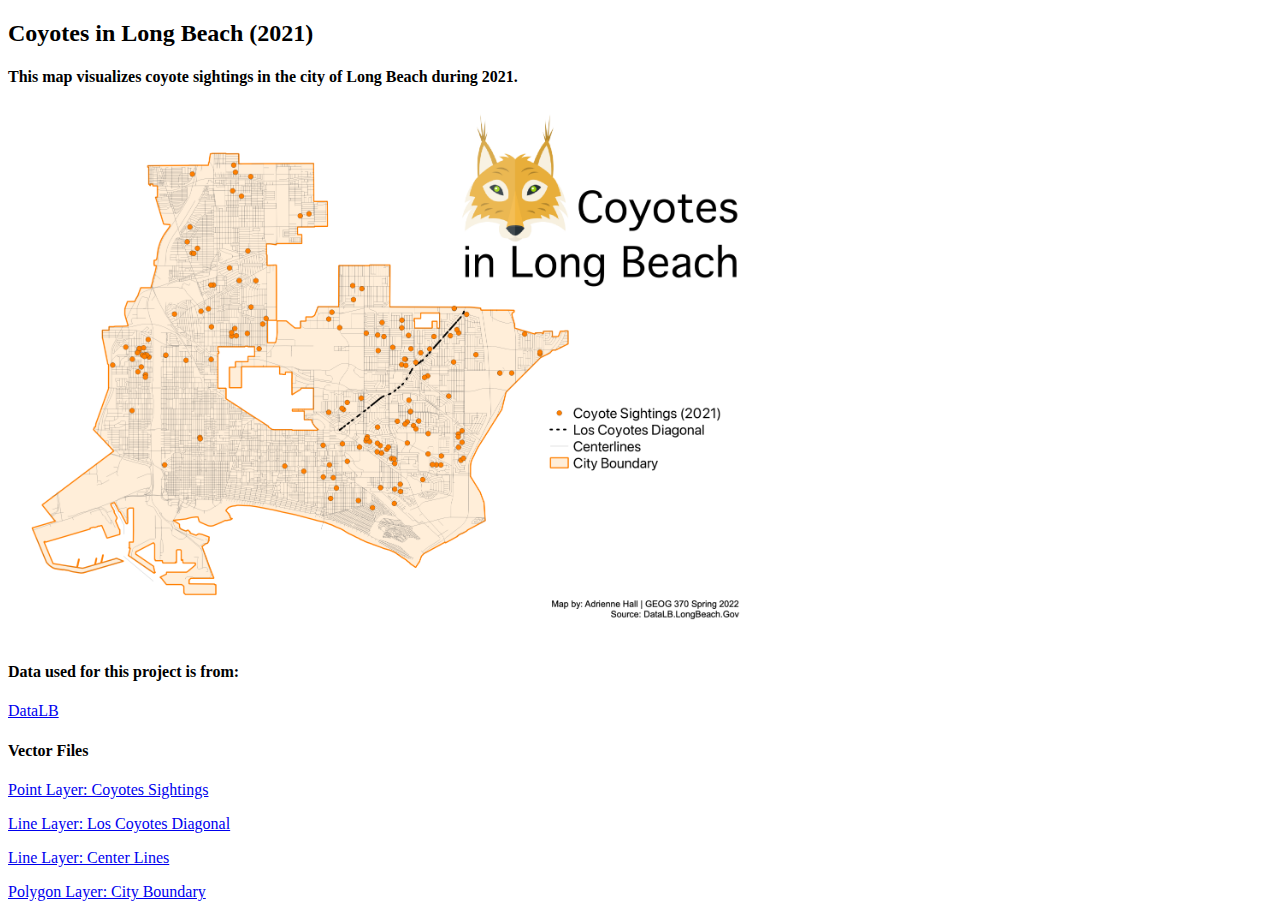
==== 02GitHubMap/CoyoteMap.html @ 12268c71 "rename files" ====
<!DOCTYPE html>
<html lang="en">
<head>
    <meta charset="UTF-8">
    <meta http-equiv="X-UA-Compatible" content="IE=edge">
    <meta name="viewport" content="width=device-width, initial-scale=1.0">
    <title>Coyote Map</title>
</head>
<body>
    <h2>Coyotes in Long Beach (2021)</h2>
    
    <h4>This map visualizes coyote sightings in the city of Long Beach during 2021.</h4>
    <a href="./Images/LongBeachCoyoteSightingsMap.png">
    <img src="./Images/LongBeachCoyoteSightingsMap.png" alt="Map of Coyotes Sightings in Long Beach, CA for the year 2021" width='750px'>

    </a>
    <h4>Data used for this project is from:</h4><a href="https://datalb.longbeach.gov/"> DataLB </a>
    <h4>Vector Files</h4>
    <a href="https://github.com/adriennehall8/GISUNC/blob/main/01GitHubMap/Data/CoyoteActivity2021.geojson">Point Layer: Coyotes Sightings</a><p></p>
    <a href="https://github.com/adriennehall8/GISUNC/blob/main/01GitHubMap/Data/LosCoyotesDiagonal.geojson">Line Layer: Los Coyotes Diagonal</a><p></p>
    <a href="https://github.com/adriennehall8/GISUNC/blob/main/01GitHubMap/Data/CenterLines_LBC.geojson">Line Layer: Center Lines</a><p></p>
    <a href="https://github.com/adriennehall8/GISUNC/blob/main/01GitHubMap/Data/LBC_CityBoundary.geojson">Polygon Layer: City Boundary</a><p></p>

</body>
</html>
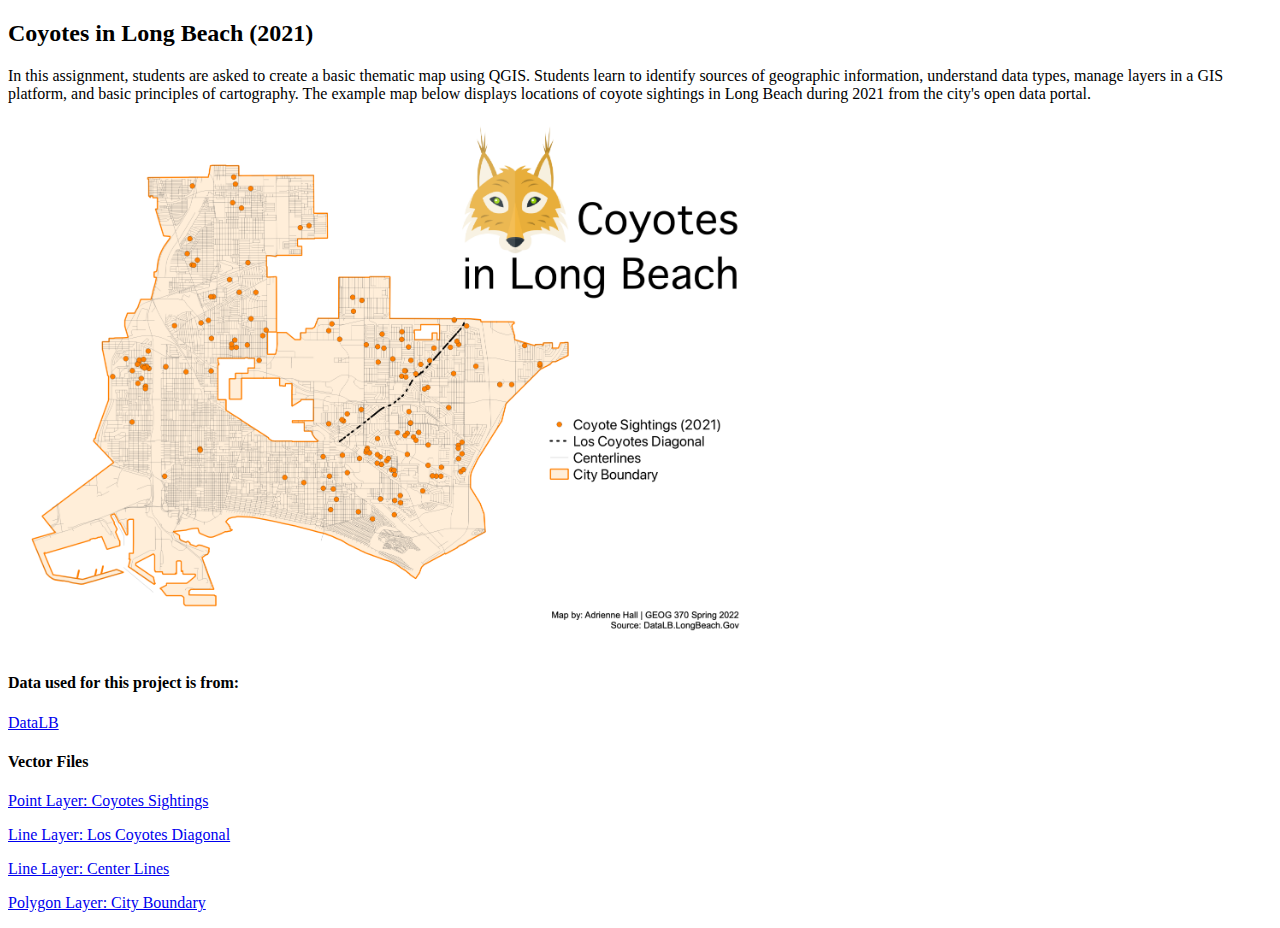
==== commit 05714145: "edits" ====
--- a/02GitHubMap/CoyoteMap.html
+++ b/02GitHubMap/CoyoteMap.html
@@ -9,7 +9,7 @@
 <body>
     <h2>Coyotes in Long Beach (2021)</h2>
     
-    <h4>This map visualizes coyote sightings in the city of Long Beach during 2021.</h4>
+    <p>In this assignment, students are asked to create a basic thematic map using QGIS. Students learn to identify sources of geographic information, understand data types, manage layers in a GIS platform, and basic principles of cartography. The example map below displays locations of coyote sightings in Long Beach during 2021 from the city's open data portal.</p>
     <a href="./Images/LongBeachCoyoteSightingsMap.png">
     <img src="./Images/LongBeachCoyoteSightingsMap.png" alt="Map of Coyotes Sightings in Long Beach, CA for the year 2021" width='750px'>
 
